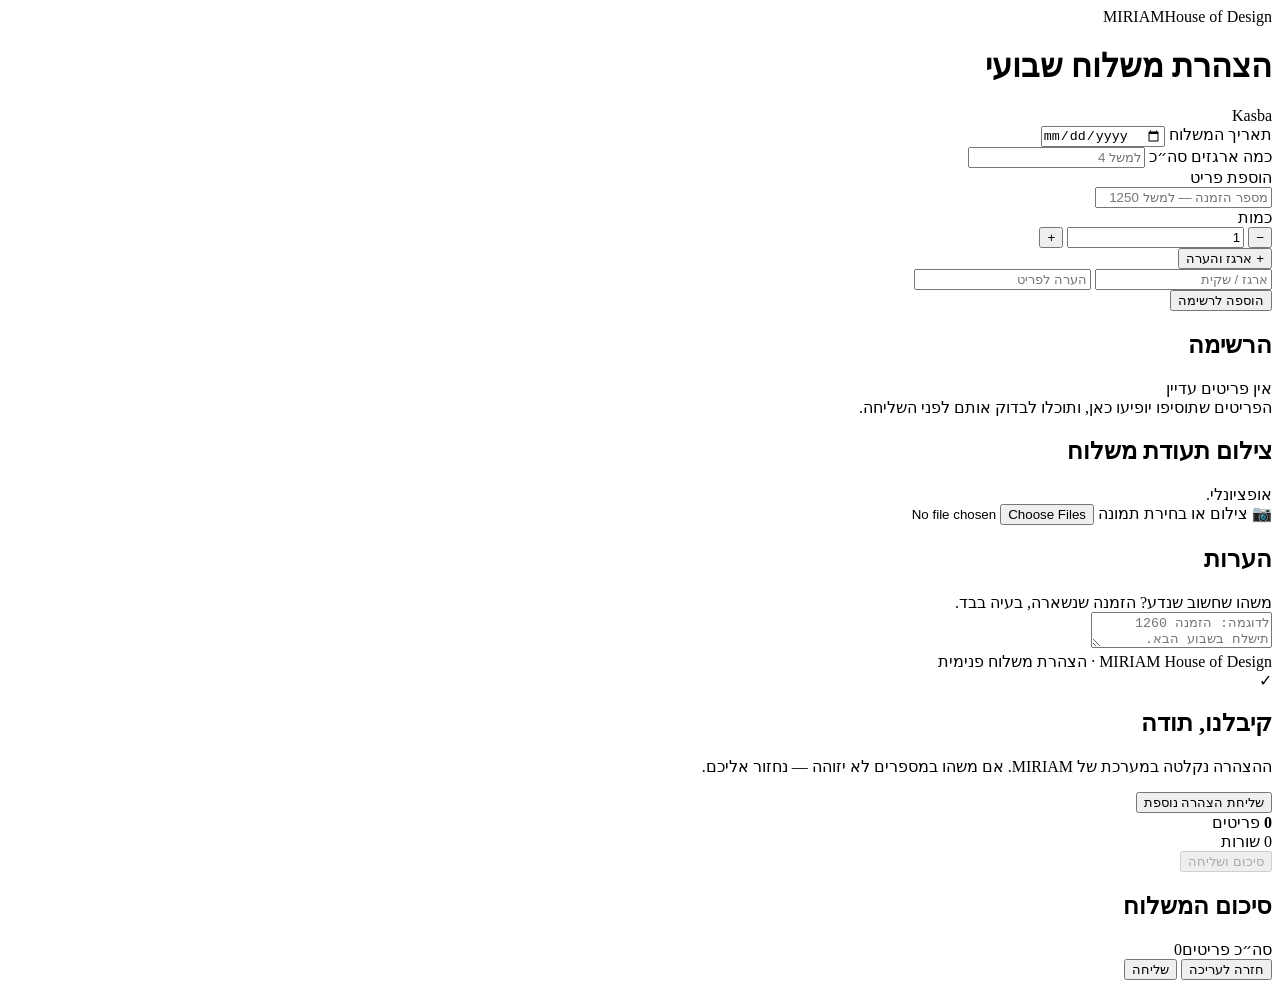
==== index.html @ 621cdd13 "form skeleton" ====
<!DOCTYPE html>
<html lang="he" dir="rtl">
<head>
<meta charset="UTF-8">
<meta name="viewport" content="width=device-width, initial-scale=1.0, viewport-fit=cover">
<title>הצהרת משלוח · Kasba → MIRIAM</title>
<meta name="robots" content="noindex,nofollow">
<meta name="theme-color" content="#ffffff">
<link rel="preconnect" href="https://fonts.googleapis.com">
<link rel="preconnect" href="https://fonts.gstatic.com" crossorigin>
<link href="https://fonts.googleapis.com/css2?family=Heebo:wght@300;400;500;600;700&family=Archivo:wght@700;800&display=swap" rel="stylesheet">
<link rel="stylesheet" href="s1.css"><link rel="stylesheet" href="s2.css">
</head>
<body>
<noscript><div class="ns">כדי למלא את הטופס יש לפתוח את הקישור בדפדפן של הטלפון (Chrome / Safari).</div></noscript>
<div class="head">
<div class="logo-text"><span class="l1">MIRIAM</span><span class="l2">House of Design</span></div>
<h1>הצהרת משלוח שבועי</h1>
<div class="sup">Kasba</div>
</div>
<div id="app">
<div class="wrap">
<div class="card">
<div class="grid2">
<div>
<label for="date">תאריך המשלוח</label>
<input type="date" id="date">
</div>
<div>
<label for="boxes">כמה ארגזים סה״כ</label>
<input type="number" id="boxes" min="0" step="1" inputmode="numeric" placeholder="למשל 4">
</div>
</div>
</div>
<div class="entry">
<div class="lbl">הוספת פריט</div>
<input type="text" id="what" placeholder="מספר הזמנה — למשל 1250" autocomplete="off" enterkeyhint="done">
<div class="qtyrow">
<span class="t">כמות</span>
<div class="stepper">
<button type="button" id="minus" aria-label="פחות">−</button>
<input type="number" id="qty" value="1" min="1" step="1" inputmode="numeric">
<button type="button" id="plus" aria-label="עוד">+</button>
</div>
</div>
<button type="button" class="more" id="moreBtn">+ ארגז והערה</button>
<div class="extra" id="extra">
<input type="text" id="box" placeholder="ארגז / שקית" autocomplete="off">
<input type="text" id="note" placeholder="הערה לפריט" autocomplete="off">
</div>
<button type="button" class="addbtn" id="add">הוספה לרשימה</button>
</div>
<div id="msg" class="msg"></div>
<div class="listhead">
<h2>הרשימה</h2>
<span id="cnt">אין פריטים עדיין</span>
</div>
<div class="list" id="list"></div>
<div class="empty" id="empty">הפריטים שתוסיפו יופיעו כאן, ותוכלו לבדוק אותם לפני השליחה.</div>
<div class="card" style="margin-top:20px">
<h2>צילום תעודת משלוח</h2>
<div class="hint">אופציונלי.</div>
<label class="filebox" for="photo"><span>📷 צילום או בחירת תמונה</span>
<input type="file" id="photo" accept="image/*" multiple></label>
<div class="thumbs" id="thumbs"></div>
</div>
<div class="card">
<h2>הערות</h2>
<div class="hint">משהו שחשוב שנדע? הזמנה שנשארה, בעיה בבד.</div>
<textarea id="notes" placeholder="לדוגמה: הזמנה 1260 תישלח בשבוע הבא."></textarea>
</div>
<div class="foot">MIRIAM House of Design · הצהרת משלוח פנימית</div>
</div>
</div>
<div class="done" id="done">
<div class="tick">✓</div>
<h2>קיבלנו, תודה</h2>
<p>ההצהרה נקלטה במערכת של MIRIAM. אם משהו במספרים לא יזוהה — נחזור אליכם.</p>
<button type="button" onclick="location.reload()">שליחת הצהרה נוספת</button>
</div>
<div class="bar" id="bar">
<div class="bar-in">
<div class="totals"><b id="tItems">0</b> פריטים<br><span id="tLines">0 שורות</span></div>
<button type="button" class="go" id="review" disabled>סיכום ושליחה</button>
</div>
</div>
<div class="sheet" id="sheet">
<div class="sheet-in">
<h2>סיכום המשלוח</h2>
<div class="meta" id="sMeta"></div>
<div class="sumlist" id="sList"></div>
<div class="sumtot"><span>סה״כ פריטים</span><span id="sTot">0</span></div>
<div class="sheet-actions">
<button type="button" class="b-out" id="back">חזרה לעריכה</button>
<button type="button" class="b-solid" id="send">שליחה</button>
</div>
</div>
</div>
<script src="a.js"></script>
</body>
</html>
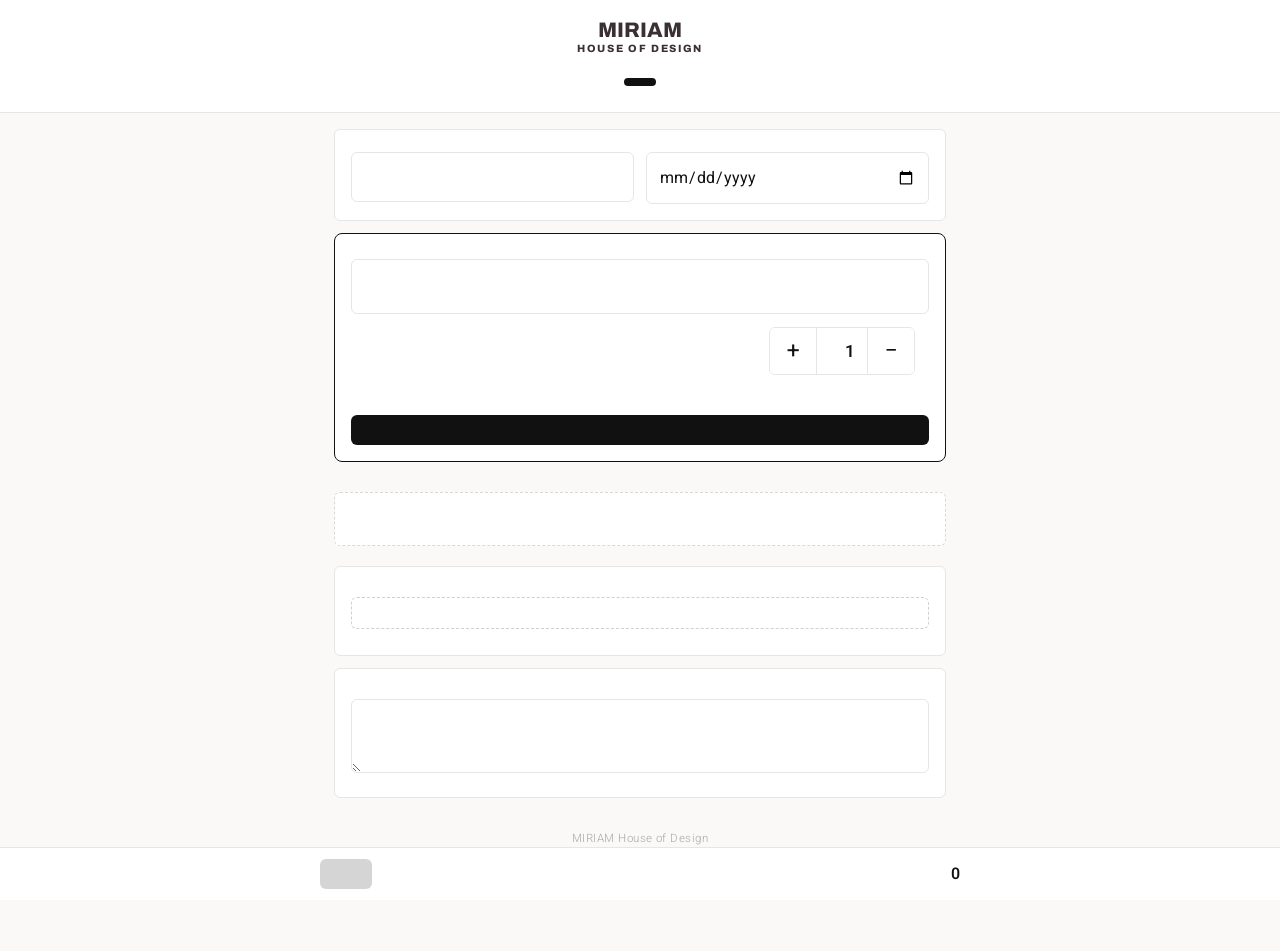
==== commit 193884a2: "multi-supplier form" ====
--- a/index.html
+++ b/index.html
@@ -3,7 +3,7 @@
 <head>
 <meta charset="UTF-8">
 <meta name="viewport" content="width=device-width, initial-scale=1.0, viewport-fit=cover">
-<title>הצהרת משלוח · Kasba → MIRIAM</title>
+<title>Shipment Declaration · MIRIAM</title>
 <meta name="robots" content="noindex,nofollow">
 <meta name="theme-color" content="#ffffff">
 <link rel="preconnect" href="https://fonts.googleapis.com">
@@ -12,90 +12,91 @@
 <link rel="stylesheet" href="s1.css"><link rel="stylesheet" href="s2.css">
 </head>
 <body>
-<noscript><div class="ns">כדי למלא את הטופס יש לפתוח את הקישור בדפדפן של הטלפון (Chrome / Safari).</div></noscript>
+<noscript><div class="ns">Please open this link in your phone browser (Chrome / Safari).</div></noscript>
 <div class="head">
 <div class="logo-text"><span class="l1">MIRIAM</span><span class="l2">House of Design</span></div>
-<h1>הצהרת משלוח שבועי</h1>
-<div class="sup">Kasba</div>
+<h1 id="tTitle"></h1>
+<div class="sup" id="tSup"></div>
 </div>
 <div id="app">
 <div class="wrap">
 <div class="card">
 <div class="grid2">
 <div>
-<label for="date">תאריך המשלוח</label>
+<label for="date" id="lDate"></label>
 <input type="date" id="date">
 </div>
 <div>
-<label for="boxes">כמה ארגזים סה״כ</label>
-<input type="number" id="boxes" min="0" step="1" inputmode="numeric" placeholder="למשל 4">
+<label for="boxes" id="lBoxes"></label>
+<input type="number" id="boxes" min="0" step="1" inputmode="numeric">
 </div>
 </div>
 </div>
 <div class="entry">
-<div class="lbl">הוספת פריט</div>
-<input type="text" id="what" placeholder="מספר הזמנה — למשל 1250" autocomplete="off" enterkeyhint="done">
+<div class="lbl" id="lAdd"></div>
+<input type="text" id="what" autocomplete="off" enterkeyhint="done">
 <div class="qtyrow">
-<span class="t">כמות</span>
+<span class="t" id="lQty"></span>
 <div class="stepper">
-<button type="button" id="minus" aria-label="פחות">−</button>
+<button type="button" id="minus">&minus;</button>
 <input type="number" id="qty" value="1" min="1" step="1" inputmode="numeric">
-<button type="button" id="plus" aria-label="עוד">+</button>
+<button type="button" id="plus">+</button>
 </div>
 </div>
-<button type="button" class="more" id="moreBtn">+ ארגז והערה</button>
+<button type="button" class="more" id="moreBtn"></button>
 <div class="extra" id="extra">
-<input type="text" id="box" placeholder="ארגז / שקית" autocomplete="off">
-<input type="text" id="note" placeholder="הערה לפריט" autocomplete="off">
+<input type="text" id="box" autocomplete="off">
+<input type="text" id="note" autocomplete="off">
 </div>
-<button type="button" class="addbtn" id="add">הוספה לרשימה</button>
+<button type="button" class="addbtn" id="add"></button>
 </div>
 <div id="msg" class="msg"></div>
 <div class="listhead">
-<h2>הרשימה</h2>
-<span id="cnt">אין פריטים עדיין</span>
+<h2 id="lList"></h2>
+<span id="cnt"></span>
 </div>
 <div class="list" id="list"></div>
-<div class="empty" id="empty">הפריטים שתוסיפו יופיעו כאן, ותוכלו לבדוק אותם לפני השליחה.</div>
+<div class="empty" id="empty"></div>
 <div class="card" style="margin-top:20px">
-<h2>צילום תעודת משלוח</h2>
-<div class="hint">אופציונלי.</div>
-<label class="filebox" for="photo"><span>📷 צילום או בחירת תמונה</span>
+<h2 id="lPhoto"></h2>
+<div class="hint" id="hPhoto"></div>
+<label class="filebox" for="photo"><span id="lPhotoBtn"></span>
 <input type="file" id="photo" accept="image/*" multiple></label>
 <div class="thumbs" id="thumbs"></div>
 </div>
 <div class="card">
-<h2>הערות</h2>
-<div class="hint">משהו שחשוב שנדע? הזמנה שנשארה, בעיה בבד.</div>
-<textarea id="notes" placeholder="לדוגמה: הזמנה 1260 תישלח בשבוע הבא."></textarea>
+<h2 id="lNotes"></h2>
+<div class="hint" id="hNotes"></div>
+<textarea id="notes"></textarea>
 </div>
-<div class="foot">MIRIAM House of Design · הצהרת משלוח פנימית</div>
+<div class="foot">MIRIAM House of Design</div>
 </div>
 </div>
 <div class="done" id="done">
-<div class="tick">✓</div>
-<h2>קיבלנו, תודה</h2>
-<p>ההצהרה נקלטה במערכת של MIRIAM. אם משהו במספרים לא יזוהה — נחזור אליכם.</p>
-<button type="button" onclick="location.reload()">שליחת הצהרה נוספת</button>
+<div class="tick">&#10003;</div>
+<h2 id="lDoneT"></h2>
+<p id="lDoneP"></p>
+<button type="button" id="again"></button>
 </div>
 <div class="bar" id="bar">
 <div class="bar-in">
-<div class="totals"><b id="tItems">0</b> פריטים<br><span id="tLines">0 שורות</span></div>
-<button type="button" class="go" id="review" disabled>סיכום ושליחה</button>
+<div class="totals"><b id="tItems">0</b> <span id="lItems"></span><br><span id="tLines"></span></div>
+<button type="button" class="go" id="review" disabled></button>
 </div>
 </div>
 <div class="sheet" id="sheet">
 <div class="sheet-in">
-<h2>סיכום המשלוח</h2>
+<h2 id="lSum"></h2>
 <div class="meta" id="sMeta"></div>
 <div class="sumlist" id="sList"></div>
-<div class="sumtot"><span>סה״כ פריטים</span><span id="sTot">0</span></div>
+<div class="sumtot"><span id="lTot"></span><span id="sTot">0</span></div>
 <div class="sheet-actions">
-<button type="button" class="b-out" id="back">חזרה לעריכה</button>
-<button type="button" class="b-solid" id="send">שליחה</button>
+<button type="button" class="b-out" id="back"></button>
+<button type="button" class="b-solid" id="send"></button>
 </div>
 </div>
 </div>
-<script src="a.js"></script>
+<script src="a1.js"></script>
+<script src="a2.js"></script>
 </body>
 </html>
--- a/s1.css
+++ b/s1.css
@@ -0,0 +1 @@
+:root{--white:#FFFFFF;--ink:#111111;--logo:#3a3033;--gray:#6b6b6b;--line:#e6e6e6;--band:#EDE7E4;--radius:6px;--warn:#b4552a;--soft:#faf9f8;}*{margin:0;padding:0;box-sizing:border-box;-webkit-tap-highlight-color:transparent;}body{font-family:'Heebo',sans-serif;background:var(--soft);color:var(--ink);line-height:1.6;font-weight:300;-webkit-font-smoothing:antialiased;padding-bottom:96px;}.head{background:var(--white);border-bottom:1px solid var(--line);padding:20px 20px 18px;text-align:center;}.logo-text{font-family:'Archivo',sans-serif;font-weight:800;color:var(--logo);line-height:1;text-transform:uppercase;}.logo-text .l1{font-size:21px;display:block;}.logo-text .l2{font-size:10.5px;letter-spacing:.16em;display:block;margin-top:3px;}.head h1{font-size:18px;font-weight:600;margin-top:14px;}.head .sup{display:inline-block;background:var(--ink);color:var(--white);font-size:12px;letter-spacing:.14em;padding:4px 16px;border-radius:100px;margin-top:9px;font-weight:500;}.wrap{max-width:640px;margin:0 auto;padding:16px 14px 0;}.card{background:var(--white);border:1px solid var(--line);border-radius:var(--radius);padding:16px;margin-bottom:12px;}.card h2{font-size:14.5px;font-weight:600;margin-bottom:3px;}.card .hint{font-size:12.5px;color:var(--gray);margin-bottom:14px;}label{display:block;font-size:12.5px;font-weight:500;margin-bottom:6px;color:#333;}input[type=text],input[type=number],input[type=date],textarea{width:100%;font-family:inherit;font-size:16px;font-weight:400;color:var(--ink);background:var(--white);border:1px solid var(--line);border-radius:var(--radius);padding:12px;transition:border-color .15s;}input:focus,textarea:focus{outline:none;border-color:var(--ink);}input::placeholder,textarea::placeholder{color:#bcbcbc;font-weight:300;}textarea{resize:vertical;min-height:70px;line-height:1.5;}.grid2{display:grid;grid-template-columns:1fr 1fr;gap:12px;}.entry{background:var(--white);border:1.5px solid var(--ink);border-radius:8px;padding:16px;margin-bottom:14px;}.entry .lbl{font-size:12.5px;font-weight:600;letter-spacing:.02em;margin-bottom:9px;}#what{font-size:17px;padding:14px 13px;}.qtyrow{display:flex;align-items:center;gap:14px;margin-top:13px;}.qtyrow .t{font-size:13.5px;color:#333;font-weight:400;}.stepper{display:flex;align-items:center;border:1px solid var(--line);border-radius:var(--radius);overflow:hidden;}.stepper button{width:46px;height:46px;background:var(--white);border:none;font-size:23px;font-weight:400;color:var(--ink);cursor:pointer;font-family:inherit;line-height:1;transition:background .15s;}.stepper button:active{background:var(--band);}.stepper input{width:52px;height:46px;border:none;border-inline:1px solid var(--line);text-align:center;font-size:17px;font-weight:600;padding:0;border-radius:0;}.more{background:none;border:none;font-family:inherit;font-size:13px;color:var(--gray);cursor:pointer;padding:11px 0 3px;text-decoration:underline;text-underline-offset:3px;}.extra{display:none;gap:10px;margin-top:11px;}.extra.on{display:grid;grid-template-columns:1fr 1fr;}.extra input{font-size:15px;padding:11px;}.addbtn{width:100%;margin-top:14px;background:var(--ink);color:var(--white);border:none;font-family:inherit;font-size:15.5px;font-weight:500;padding:15px;border-radius:var(--radius);cursor:pointer;transition:opacity .18s;}.addbtn:active{opacity:.8;}.listhead{display:flex;justify-content:space-between;align-items:baseline;margin:20px 2px 10px;}.listhead h2{font-size:14.5px;font-weight:600;}.listhead span{font-size:12.5px;color:var(--gray);}.list{display:grid;gap:7px;}.empty{background:var(--white);border:1px dashed #d8d8d8;border-radius:var(--radius);padding:26px 18px;text-align:center;color:#a5a5a5;font-size:13.5px;}.item{background:var(--white);border:1px solid var(--line);border-radius:var(--radius);padding:12px 13px;display:grid;grid-template-columns:1fr auto auto;gap:11px;align-items:center;animation:pop .22s ease;}@keyframes pop{from{opacity:0;transform:translateY(-5px);}to{opacity:1;transform:none;}}.item .main{min-width:0;}.item .v{font-size:15.5px;font-weight:500;overflow:hidden;text-overflow:ellipsis;white-space:nowrap;}
--- a/s2.css
+++ b/s2.css
@@ -0,0 +1 @@
+.item .m{font-size:12px;color:var(--gray);margin-top:1px;overflow:hidden;text-overflow:ellipsis;white-space:nowrap;}.item .q{background:var(--band);border-radius:100px;padding:4px 13px;font-size:14px;font-weight:600;white-space:nowrap;}.item .x{background:none;border:none;color:#c6c6c6;font-size:21px;line-height:1;cursor:pointer;padding:4px 3px;}.item .x:active{color:var(--warn);}.filebox{border:1px dashed #d0d0d0;border-radius:var(--radius);padding:15px;text-align:center;cursor:pointer;}.filebox span{font-size:13.5px;color:var(--gray);}.filebox input{display:none;}.thumbs{display:flex;gap:8px;flex-wrap:wrap;margin-top:10px;}.thumb{position:relative;width:64px;height:64px;border-radius:var(--radius);overflow:hidden;border:1px solid var(--line);}.thumb img{width:100%;height:100%;object-fit:cover;display:block;}.thumb button{position:absolute;top:0;left:0;background:rgba(17,17,17,.72);color:#fff;border:none;width:20px;height:20px;font-size:13px;line-height:20px;cursor:pointer;padding:0;border-bottom-right-radius:6px;}.bar{position:fixed;bottom:0;right:0;left:0;background:var(--white);border-top:1px solid var(--line);padding:11px 14px calc(11px + env(safe-area-inset-bottom));z-index:40;}.bar-in{max-width:640px;margin:0 auto;display:flex;align-items:center;gap:12px;}.totals{flex:1;font-size:12.5px;color:var(--gray);line-height:1.4;}.totals b{color:var(--ink);font-weight:600;font-size:16px;}.go{background:var(--ink);color:var(--white);border:none;font-family:inherit;font-size:15.5px;font-weight:500;padding:15px 26px;border-radius:var(--radius);cursor:pointer;white-space:nowrap;}.go:disabled{background:#d5d5d5;cursor:not-allowed;}.msg{display:none;margin:0 0 12px;padding:11px 13px;border-radius:var(--radius);font-size:13.5px;background:#fdf1ec;border:1px solid #f0d5c8;color:var(--warn);}.msg.on{display:block;}.sheet{position:fixed;inset:0;background:rgba(17,17,17,.4);z-index:60;display:none;align-items:flex-end;}.sheet.on{display:flex;}.sheet-in{background:var(--white);width:100%;max-height:92vh;overflow-y:auto;border-radius:14px 14px 0 0;padding:24px 18px calc(18px + env(safe-area-inset-bottom));animation:up .25s ease;}@media(min-width:641px){.sheet{align-items:center;justify-content:center;}.sheet-in{max-width:520px;border-radius:12px;}}@keyframes up{from{transform:translateY(24px);opacity:0;}to{transform:none;opacity:1;}}.sheet h2{font-size:20px;font-weight:600;text-align:center;}.sheet .meta{text-align:center;font-size:13px;color:var(--gray);margin:6px 0 20px;}.sumlist{border-top:1px solid var(--line);}.sumlist .r{display:flex;justify-content:space-between;align-items:center;gap:12px;padding:11px 2px;border-bottom:1px solid var(--line);}.sumlist .r .n{font-size:15px;font-weight:400;min-width:0;overflow:hidden;text-overflow:ellipsis;white-space:nowrap;}.sumlist .r .n small{display:block;font-size:11.5px;color:var(--gray);font-weight:300;}.sumlist .r .c{font-size:15px;font-weight:600;white-space:nowrap;}.sumtot{display:flex;justify-content:space-between;padding:15px 2px 4px;font-size:16px;font-weight:600;}.sheet-actions{display:grid;grid-template-columns:1fr 1.4fr;gap:10px;margin-top:20px;}.b-out{background:var(--white);border:1px solid var(--ink);color:var(--ink);font-family:inherit;font-size:15px;padding:15px;border-radius:var(--radius);cursor:pointer;}.b-solid{background:var(--ink);border:1px solid var(--ink);color:var(--white);font-family:inherit;font-size:15.5px;font-weight:500;padding:15px;border-radius:var(--radius);cursor:pointer;}.b-solid:disabled{opacity:.5;}.done{display:none;text-align:center;padding:74px 24px;}.done.on{display:block;}.done .tick{width:62px;height:62px;border-radius:50%;background:var(--ink);color:#fff;font-size:29px;line-height:62px;margin:0 auto 20px;}.done h2{font-size:22px;font-weight:600;margin-bottom:9px;}.done p{font-size:15px;color:var(--gray);max-width:360px;margin:0 auto 24px;}.done button{background:var(--white);border:1px solid var(--ink);color:var(--ink);font-family:inherit;font-size:14.5px;padding:13px 28px;border-radius:var(--radius);cursor:pointer;}.foot{text-align:center;font-size:11.5px;color:#b0b0b0;padding:20px 20px 6px;letter-spacing:.04em;}.ns{background:#fdf1ec;border:1px solid #f0d5c8;color:var(--warn);padding:14px;border-radius:var(--radius);margin:14px;font-size:14px;text-align:center;}
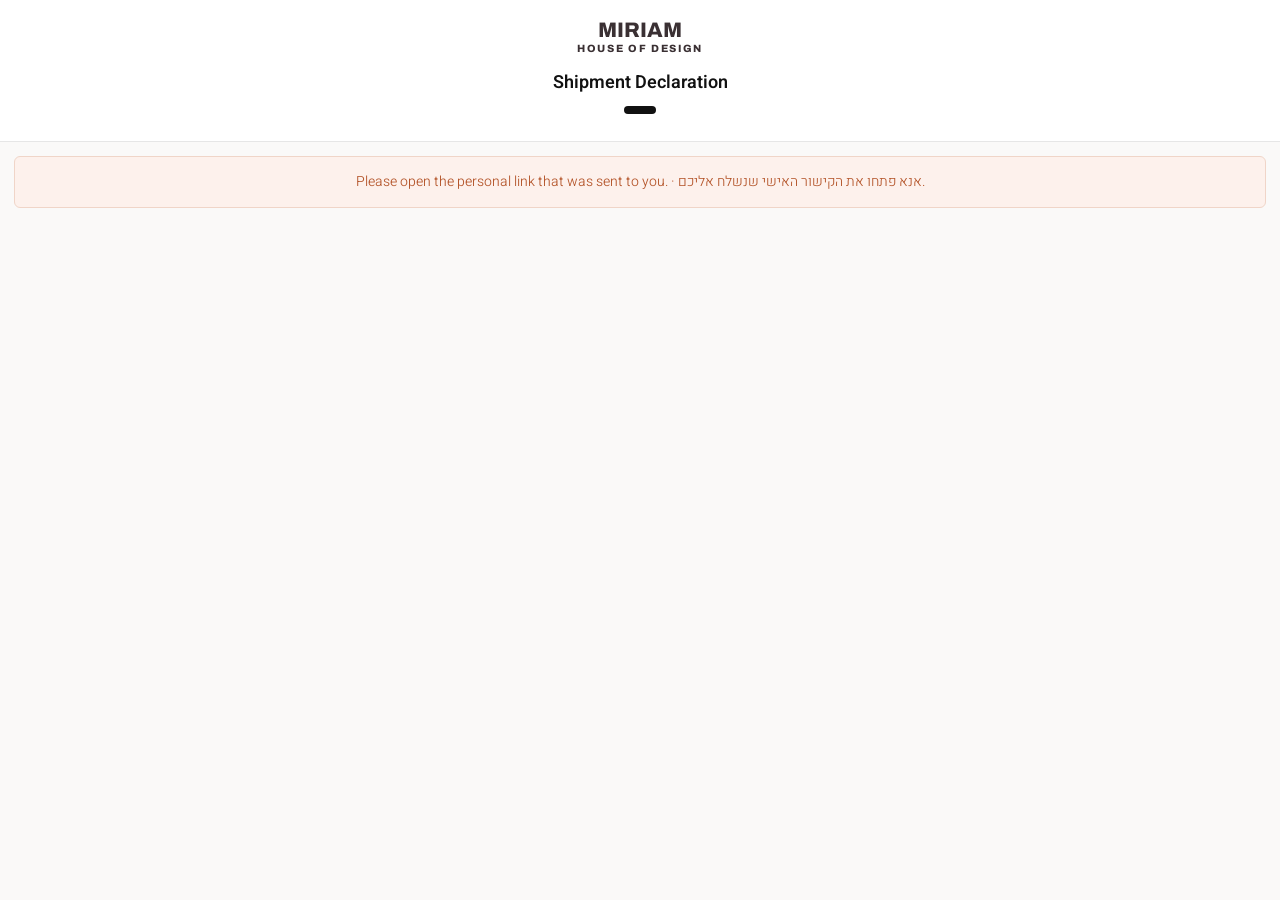
==== commit 6d38766d: "Add files via upload" ====
--- a/index.html
+++ b/index.html
@@ -10,6 +10,12 @@
 <link rel="preconnect" href="https://fonts.gstatic.com" crossorigin>
 <link href="https://fonts.googleapis.com/css2?family=Heebo:wght@300;400;500;600;700&family=Archivo:wght@700;800&display=swap" rel="stylesheet">
 <link rel="stylesheet" href="s1.css"><link rel="stylesheet" href="s2.css">
+<style>
+[hidden]{display:none!important}
+.lang{margin-top:12px;display:flex;gap:6px;justify-content:center}
+.lang button{background:none;border:0;border-bottom:1px solid transparent;padding:3px 7px;font-family:inherit;font-size:11px;letter-spacing:.16em;color:#a39a94;cursor:pointer}
+.lang button.on{color:#000;border-bottom-color:#000}
+</style>
 </head>
 <body>
 <noscript><div class="ns">Please open this link in your phone browser (Chrome / Safari).</div></noscript>
@@ -17,6 +23,7 @@
 <div class="logo-text"><span class="l1">MIRIAM</span><span class="l2">House of Design</span></div>
 <h1 id="tTitle"></h1>
 <div class="sup" id="tSup"></div>
+<div class="lang" id="lang" hidden><button type="button"></button><button type="button"></button></div>
 </div>
 <div id="app">
 <div class="wrap">
